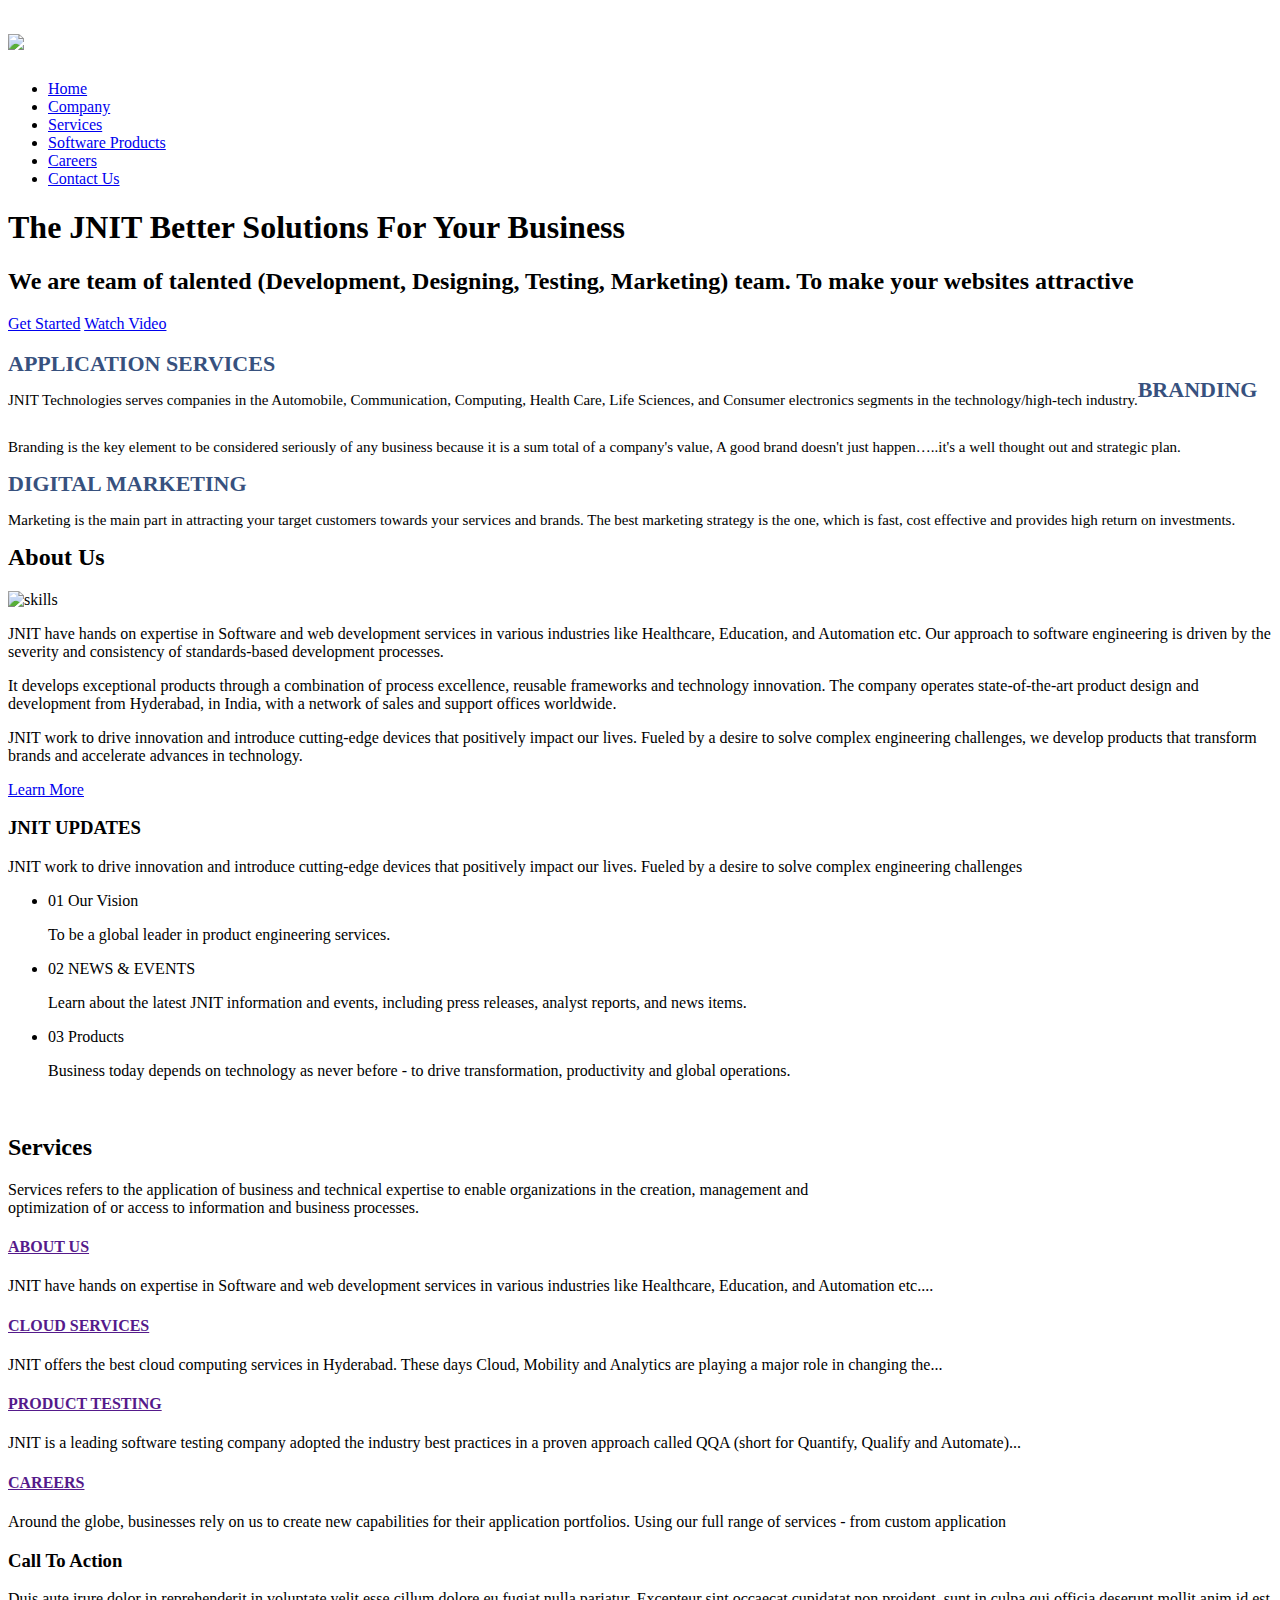
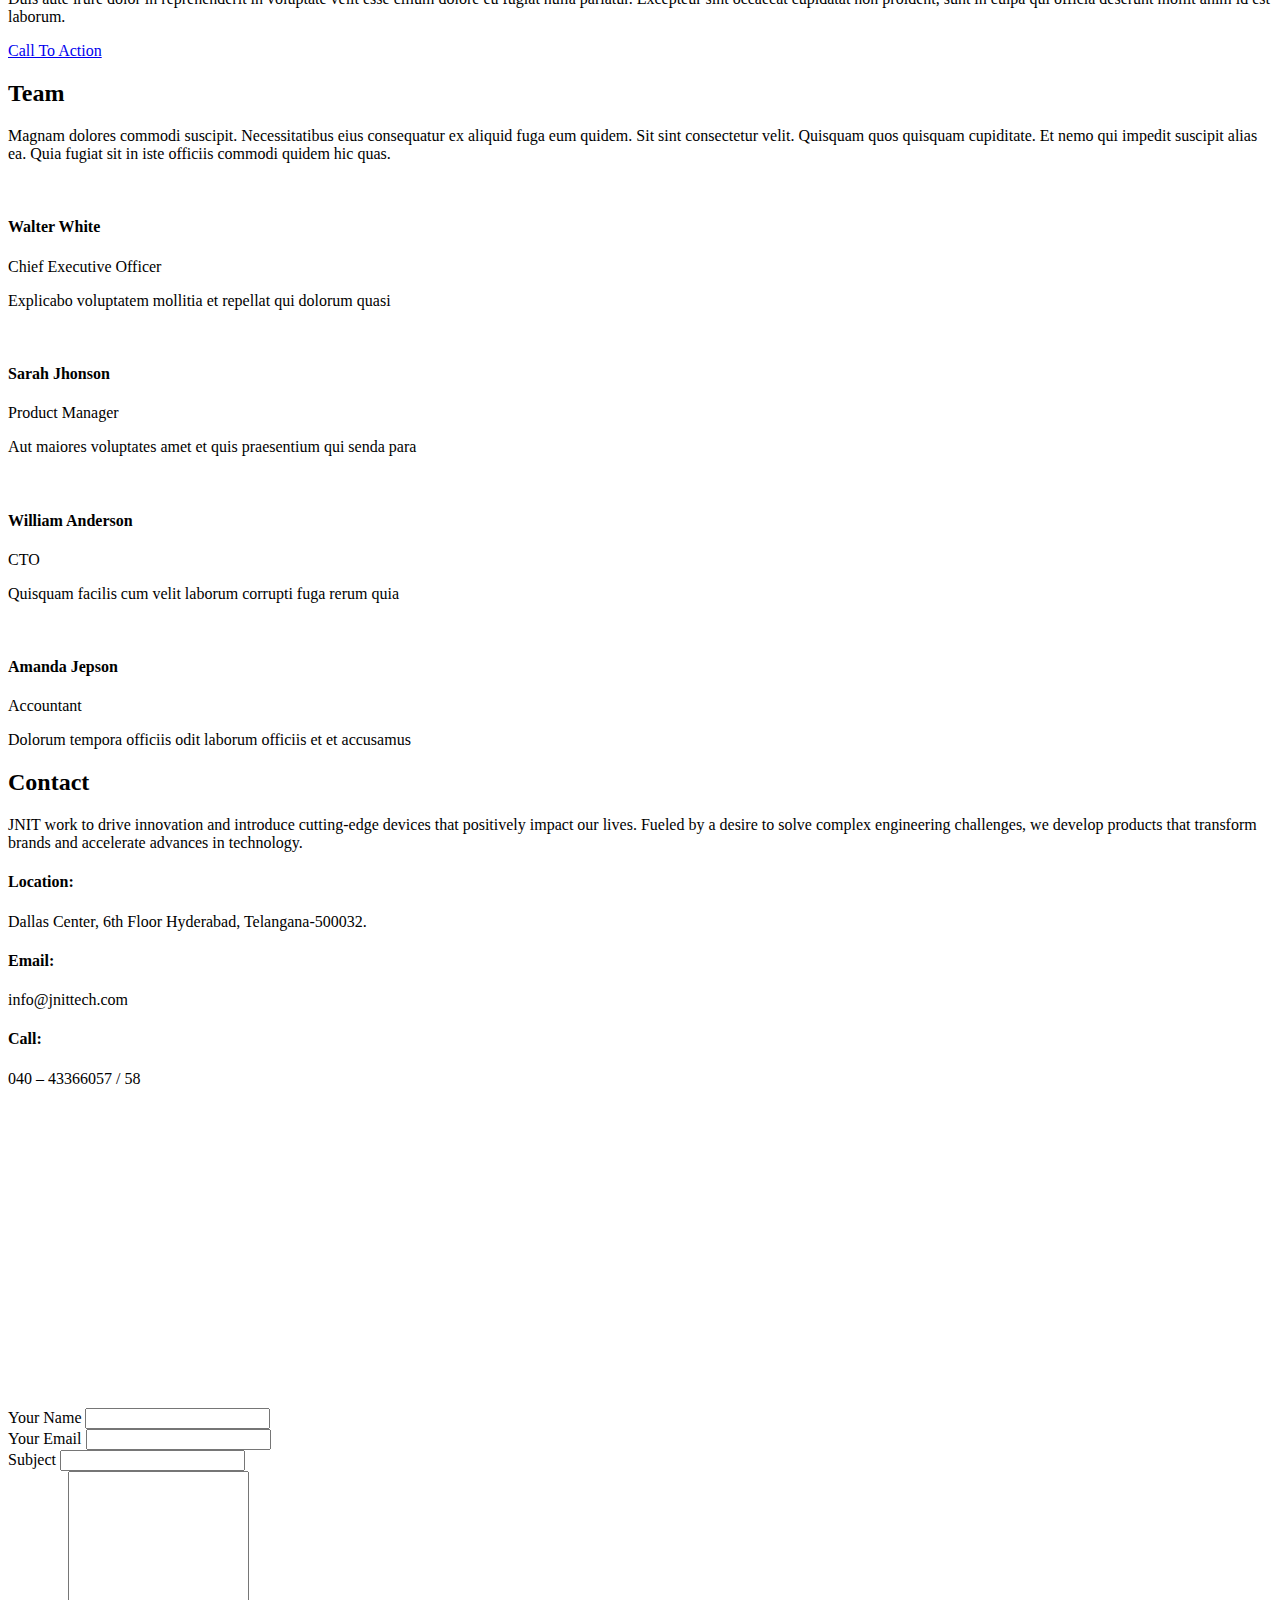
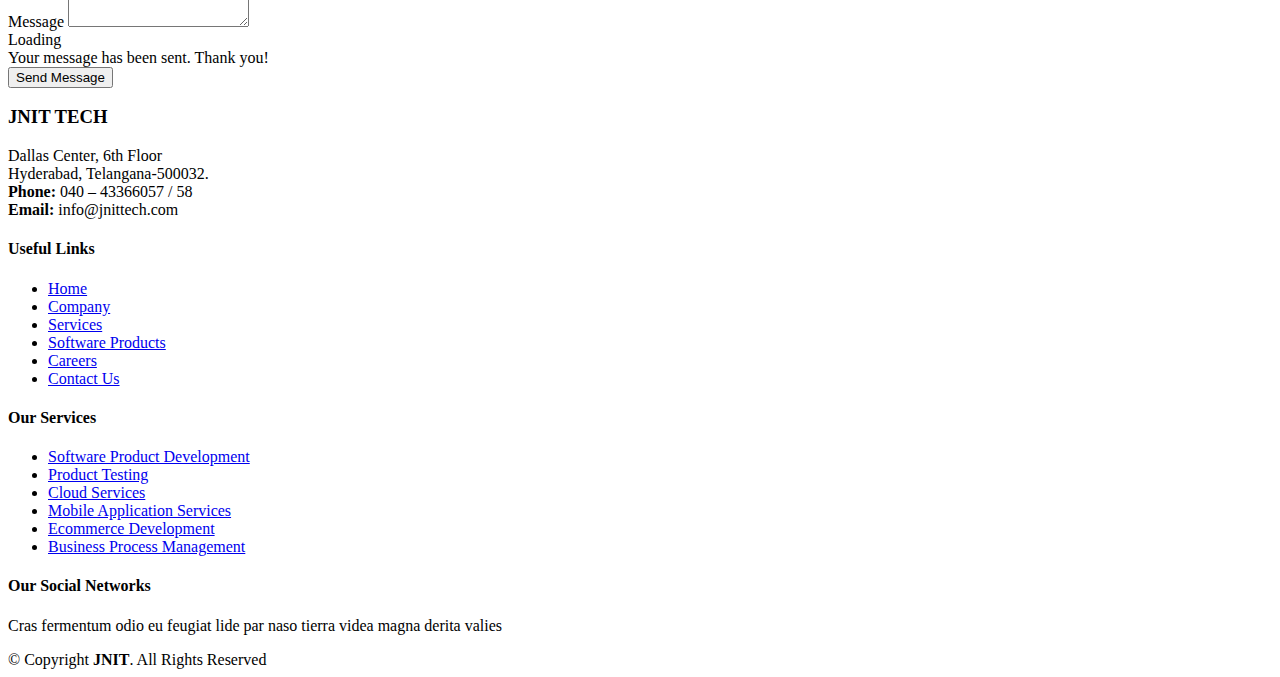
==== index.html @ 545aa6cf "Add files via upload" ====
<!DOCTYPE html>
<html lang="en">

<head>
  <meta charset="utf-8">
  <meta content="width=device-width, initial-scale=1.0" name="viewport">

  <title>JNIT Technologies - Index</title>
  <meta content="" name="description">
  <meta content="" name="keywords">

  <!-- Favicons -->
  <link href="assets/img/favicon.png" rel="icon">
  <link href="assets/img/apple-touch-icon.png" rel="apple-touch-icon">

  <!-- Google Fonts -->
  <link href="https://fonts.googleapis.com/css?family=Open+Sans:300,300i,400,400i,600,600i,700,700i|Jost:300,300i,400,400i,500,500i,600,600i,700,700i|Poppins:300,300i,400,400i,500,500i,600,600i,700,700i" rel="stylesheet">

  <!-- Vendor CSS Files -->
  <link href="assets/vendor/aos/aos.css" rel="stylesheet">
  <link href="assets/vendor/bootstrap/css/bootstrap.min.css" rel="stylesheet">
  <link href="assets/vendor/bootstrap-icons/bootstrap-icons.css" rel="stylesheet">
  <link href="https://cdnjs.cloudflare.com/ajax/libs/font-awesome/6.3.0/css/fontawesome.min.css" rel="stylesheet">
  <link href="assets/vendor/boxicons/css/boxicons.min.css" rel="stylesheet">
  <link href="assets/vendor/glightbox/css/glightbox.min.css" rel="stylesheet">
  <link href="assets/vendor/remixicon/remixicon.css" rel="stylesheet">
  <link href="assets/vendor/swiper/swiper-bundle.min.css" rel="stylesheet">

  <!-- Template Main CSS File -->
  <link href="assets/css/style.css" rel="stylesheet">

  <!-- =======================================================
  * Template Name: Arsha - v4.7.1
  * Template URL: https://bootstrapmade.com/arsha-free-bootstrap-html-template-corporate/
  * Author: BootstrapMade.com
  * License: https://bootstrapmade.com/license/
  ======================================================== -->
</head>

<body>

  <!-- ======= Header ======= -->
  <header id="header" class="fixed-top ">
    <div class="container d-flex align-items-center">

      <h1 class="logo me-auto"><a href="index.html"><img src="http://www.jnittech.com/images/jnit_logo.png"></a></h1>
      <!-- Uncomment below if you prefer to use an image logo -->
      <!-- <a href="index.html" class="logo me-auto"><img src="assets/img/logo.png" alt="" class="img-fluid"></a>-->

      <nav id="navbar" class="navbar">
        <ul>
          <li><a class="nav-link scrollto active" href="#hero">Home</a></li>
          <li><a class="nav-link scrollto" href="#about">Company</a></li>
          <li><a class="nav-link scrollto" href="services.html">Services</a></li>
          <li><a class="nav-link scrollto" href="software-products.html">Software Products</a></li>
          <li><a class="nav-link scrollto" href="#team">Careers</a></li>
          <li><a class="nav-link scrollto" href="#contact">Contact Us</a></li>
          <!-- <li class="dropdown"><a href="#"><span>Contact Us</span> <i class="bi bi-chevron-down"></i></a>
            <ul>
              <li><a href="#">Drop Down 1</a></li>
              <li class="dropdown"><a href="#"><span>Deep Drop Down</span> <i class="bi bi-chevron-right"></i></a>
                <ul>
                  <li><a href="#">Deep Drop Down 1</a></li>
                  <li><a href="#">Deep Drop Down 2</a></li>
                  <li><a href="#">Deep Drop Down 3</a></li>
                  <li><a href="#">Deep Drop Down 4</a></li>
                  <li><a href="#">Deep Drop Down 5</a></li>
                </ul>
              </li>
              <li><a href="#">Drop Down 2</a></li>
              <li><a href="#">Drop Down 3</a></li>
              <li><a href="#">Drop Down 4</a></li>
            </ul>
          </li> -->
          <!-- <li><a class="getstarted scrollto" href="#about">Get Started</a></li> -->
        </ul>
        <i class="bi bi-list mobile-nav-toggle"></i>
      </nav><!-- .navbar -->

    </div>
  </header>
  <!-- End Header -->

  <!-- ======= Hero Section ======= -->
  <section id="hero" class="d-flex align-items-center">

    <div class="container">
      <div class="row">
        <div class="col-lg-6 d-flex flex-column justify-content-center pt-4 pt-lg-0 order-2 order-lg-1" data-aos="fade-up" data-aos-delay="200">
          <h1>The JNIT Better Solutions For Your Business</h1>
          <h2>We are team of talented (Development, Designing, Testing, Marketing) team. To make your websites attractive </h2>
          <div class="d-flex justify-content-center justify-content-lg-start">
            <a href="#about" class="btn-get-started scrollto">Get Started</a>
            <a href="https://www.youtube.com/watch?v=jDDaplaOz7Q" class="glightbox btn-watch-video"><i class="bi bi-play-circle"></i><span>Watch Video</span></a>
          </div>
        </div>
        <div class="col-lg-6 order-1 order-lg-2 hero-img" data-aos="zoom-in" data-aos-delay="200">
          <img src="assets/img/hero-img.png" class="img-fluid animated" alt="">
        </div>
      </div>
    </div>

  </section><!-- End Hero -->

  <main id="main">

    <!-- ======= Clients Section ======= -->
    <section id="clients" class="clients section-bg">
      <div class="container">

        <div class="row" data-aos="zoom-in">

          <div class="col-lg-4 col-md-4 col-6 mt-4">
            <div class="row">
              <div class="col-2">
                <i style="float: left; font-size: 50px; color: #47b2e4;" class="bx bxl-dribbble"></i>
              </div>
              <div class="col-10">
                <div style="text-align: left;" class="icon-box">
                  <div class="icon"><h4 style="float: left;width: 100%; display: contents;text-transform: uppercase;
                    color: #37517e;
                    font-size: 22px;">Application Services</h4></div>
                  <p style="float: left; font-size: 15px;" class="mt-2">JNIT Technologies serves companies in the Automobile, Communication, Computing, Health Care, Life Sciences, and Consumer electronics segments in the technology/high-tech industry.</p>
                </div>
              </div>
            </div>
          </div>

          <div class="col-lg-4 col-md-4 col-6 mt-4">
            <div class="row">
              <div class="col-2">
                <i style="float: left; font-size: 50px; color: #47b2e4;" class="bx bxl-dribbble"></i>
              </div>
              <div class="col-10">
                <div style="text-align: left;" class="icon-box">
                  <div class="icon"><h4 style="float: left;width: 100%; display: contents;text-transform: uppercase;
                    color: #37517e;
                    font-size: 22px;">Branding</h4></div>
                  <p style="float: left; font-size: 15px;" class="mt-2">Branding is the key element to be considered seriously of any business because it is a sum total of a company's value, A good brand doesn't just happen…..it's a well thought out and strategic plan. </p>
                </div>
              </div>
            </div>
          </div>

          <div class="col-lg-4 col-md-4 col-6 mt-4">
            <div class="row">
              <div class="col-2">
                <i style="float: left; font-size: 50px; color: #47b2e4;" class="bx bxl-dribbble"></i>
              </div>
              <div class="col-10">
                <div style="text-align: left;" class="icon-box">
                  <div class="icon"><h4 style="float: left;width: 100%; display: contents;text-transform: uppercase;
                    color: #37517e;
                    font-size: 22px;">Digital Marketing</h4></div>
                  <p style="float: left; font-size: 15px;" class="mt-2">Marketing is the main part in attracting your target customers towards your services and brands. The best marketing strategy is the one, which is fast, cost effective and provides high return on investments.</p>
                </div>
              </div>
            </div>
          </div>

        </div>

      </div>
    </section><!-- End Cliens Section -->

    <!-- ======= About Us Section ======= -->
    <section id="about" class="about">
      <div class="container" data-aos="fade-up">

        <div class="section-title">
          <h2>About Us</h2>
        </div>

        <div class="row content">
          <div class="col-lg-6 pt-4 pt-lg-0">
            <img src="assets/img/skills.png" alt="skills" class="img-fluid"/>
            <!-- <a href="#" class="btn-learn-more">Learn More</a> -->
          </div>
          <div class="col-lg-6">
            <p>
              JNIT have hands on expertise in Software and web development services in various industries like Healthcare, Education, and Automation etc. Our approach to software engineering is driven by the severity and consistency of standards-based development processes.
            </p>
            <p>It develops exceptional products through a combination of process excellence, reusable frameworks and technology innovation. The company operates state-of-the-art product design and development from Hyderabad, in India, with a network of sales and support offices worldwide.</p>
            <p>JNIT work to drive innovation and introduce cutting-edge devices that positively impact our lives. Fueled by a desire to solve complex engineering challenges, we develop products that transform brands and accelerate advances in technology.</p>
            <a href="#" class="btn-learn-more mt-3">Learn More</a>
            <!-- <ul>
              <li><i class="ri-check-double-line"></i> Ullamco laboris nisi ut aliquip ex ea commodo consequat</li>
              <li><i class="ri-check-double-line"></i> Duis aute irure dolor in reprehenderit in voluptate velit</li>
              <li><i class="ri-check-double-line"></i> Ullamco laboris nisi ut aliquip ex ea commodo consequat</li>
            </ul> -->
          </div>
        </div>

      </div>
    </section><!-- End About Us Section -->

    <!-- ======= Why Us Section ======= -->
    <section id="why-us" class="why-us section-bg">
      <div class="container-fluid" data-aos="fade-up">

        <div class="row">

          <div class="col-lg-7 d-flex flex-column justify-content-center align-items-stretch  order-2 order-lg-1">

            <div class="content">
              <h3><strong>JNIT UPDATES</strong></h3>
              <p>
                JNIT work to drive innovation and introduce cutting-edge devices that positively impact our lives. Fueled by a desire to solve complex engineering challenges 
              </p>
            </div>

            <div class="accordion-list">
              <ul>
                <li>
                  <a data-bs-toggle="collapse" class="collapse" data-bs-target="#accordion-list-1"><span>01</span> Our Vision <i class="bx bx-chevron-down icon-show"></i><i class="bx bx-chevron-up icon-close"></i></a>
                  <div id="accordion-list-1" class="collapse show" data-bs-parent=".accordion-list">
                    <p>
                      To be a global leader in product engineering services. 
                    </p>
                  </div>
                </li>

                <li>
                  <a data-bs-toggle="collapse" data-bs-target="#accordion-list-2" class="collapsed"><span>02</span> NEWS & EVENTS <i class="bx bx-chevron-down icon-show"></i><i class="bx bx-chevron-up icon-close"></i></a>
                  <div id="accordion-list-2" class="collapse" data-bs-parent=".accordion-list">
                    <p>
                      Learn about the latest JNIT information and events, including press releases, analyst reports, and news items.
                    </p>
                  </div>
                </li>

                <li>
                  <a data-bs-toggle="collapse" data-bs-target="#accordion-list-3" class="collapsed"><span>03</span> Products <i class="bx bx-chevron-down icon-show"></i><i class="bx bx-chevron-up icon-close"></i></a>
                  <div id="accordion-list-3" class="collapse" data-bs-parent=".accordion-list">
                    <p>
                      Business today depends on technology as never before - to drive transformation, productivity and global operations.
                    </p>
                  </div>
                </li>

              </ul>
            </div>

          </div>

          <div class="col-lg-5 align-items-stretch order-1 order-lg-2 img" style='background-image: url("assets/img/why-us.png");' data-aos="zoom-in" data-aos-delay="150">&nbsp;</div>
        </div>

      </div>
    </section><!-- End Why Us Section -->

    <!-- ======= Skills Section ======= -->
    <!-- <section id="skills" class="skills">
      <div class="container" data-aos="fade-up">

        <div class="row">
          <div class="col-lg-6 d-flex align-items-center" data-aos="fade-right" data-aos-delay="100">
            <img src="assets/img/skills.png" class="img-fluid" alt="">
          </div>
          <div class="col-lg-6 pt-4 pt-lg-0 content" data-aos="fade-left" data-aos-delay="100">
            <h3>Voluptatem dignissimos provident quasi corporis voluptates</h3>
            <p class="fst-italic">
              Lorem ipsum dolor sit amet, consectetur adipiscing elit, sed do eiusmod tempor incididunt ut labore et dolore
              magna aliqua.
            </p>

            <div class="skills-content">

              <div class="progress">
                <span class="skill">HTML <i class="val">100%</i></span>
                <div class="progress-bar-wrap">
                  <div class="progress-bar" role="progressbar" aria-valuenow="100" aria-valuemin="0" aria-valuemax="100"></div>
                </div>
              </div>

              <div class="progress">
                <span class="skill">CSS <i class="val">90%</i></span>
                <div class="progress-bar-wrap">
                  <div class="progress-bar" role="progressbar" aria-valuenow="90" aria-valuemin="0" aria-valuemax="100"></div>
                </div>
              </div>

              <div class="progress">
                <span class="skill">JavaScript <i class="val">75%</i></span>
                <div class="progress-bar-wrap">
                  <div class="progress-bar" role="progressbar" aria-valuenow="75" aria-valuemin="0" aria-valuemax="100"></div>
                </div>
              </div>

              <div class="progress">
                <span class="skill">Photoshop <i class="val">55%</i></span>
                <div class="progress-bar-wrap">
                  <div class="progress-bar" role="progressbar" aria-valuenow="55" aria-valuemin="0" aria-valuemax="100"></div>
                </div>
              </div>

            </div>

          </div>
        </div>

      </div>
    </section> -->
    <!-- End Skills Section -->

    <!-- ======= Services Section ======= -->
    <section id="services" class="services">
      <div class="container" data-aos="fade-up">

        <div class="section-title">
          <h2>Services</h2>
          <p>Services refers to the application of business and technical expertise to enable organizations in the creation, management and <br/>optimization of or access to information and business processes.</p>
        </div>

        <div class="row">
          <div class="col-xl-3 col-md-6 d-flex align-items-stretch" data-aos="zoom-in" data-aos-delay="100">
            <div class="icon-box">
              <div class="icon"><i class="bx bxl-dribbble"></i></div>
              <h4><a href="">ABOUT US</a></h4>
              <p>JNIT have hands on expertise in Software and web development services in various industries like Healthcare, Education, and Automation etc....</p>
            </div>
          </div>

          <div class="col-xl-3 col-md-6 d-flex align-items-stretch mt-4 mt-md-0" data-aos="zoom-in" data-aos-delay="200">
            <div class="icon-box">
              <div class="icon"><i class="bx bx-file"></i></div>
              <h4><a href="">CLOUD SERVICES</a></h4>
              <p>JNIT offers the best cloud computing services in Hyderabad. These days Cloud, Mobility and Analytics are playing a major role in changing the...</p>
            </div>
          </div>

          <div class="col-xl-3 col-md-6 d-flex align-items-stretch mt-4 mt-xl-0" data-aos="zoom-in" data-aos-delay="300">
            <div class="icon-box">
              <div class="icon"><i class="bx bx-tachometer"></i></div>
              <h4><a href="">PRODUCT TESTING</a></h4>
              <p>JNIT is a leading software testing company adopted the industry best practices in a proven approach called QQA (short for Quantify, Qualify and Automate)...</p>
            </div>
          </div>

          <div class="col-xl-3 col-md-6 d-flex align-items-stretch mt-4 mt-xl-0" data-aos="zoom-in" data-aos-delay="400">
            <div class="icon-box">
              <div class="icon"><i class="bx bx-layer"></i></div>
              <h4><a href="">CAREERS</a></h4>
              <p>Around the globe, businesses rely on us to create new capabilities for their application portfolios. Using our full range of services - from custom application</p>
            </div>
          </div>

        </div>

      </div>
    </section><!-- End Services Section -->

    <!-- ======= Cta Section ======= -->
    <section id="cta" class="cta">
      <div class="container" data-aos="zoom-in">

        <div class="row">
          <div class="col-lg-9 text-center text-lg-start">
            <h3>Call To Action</h3>
            <p> Duis aute irure dolor in reprehenderit in voluptate velit esse cillum dolore eu fugiat nulla pariatur. Excepteur sint occaecat cupidatat non proident, sunt in culpa qui officia deserunt mollit anim id est laborum.</p>
          </div>
          <div class="col-lg-3 cta-btn-container text-center">
            <a class="cta-btn align-middle" href="#">Call To Action</a>
          </div>
        </div>

      </div>
    </section><!-- End Cta Section -->

    <!-- ======= Portfolio Section ======= -->
    <!-- <section id="portfolio" class="portfolio">
      <div class="container" data-aos="fade-up">

        <div class="section-title">
          <h2>Portfolio</h2>
          <p>Magnam dolores commodi suscipit. Necessitatibus eius consequatur ex aliquid fuga eum quidem. Sit sint consectetur velit. Quisquam quos quisquam cupiditate. Et nemo qui impedit suscipit alias ea. Quia fugiat sit in iste officiis commodi quidem hic quas.</p>
        </div>

        <ul id="portfolio-flters" class="d-flex justify-content-center" data-aos="fade-up" data-aos-delay="100">
          <li data-filter="*" class="filter-active">All</li>
          <li data-filter=".filter-app">App</li>
          <li data-filter=".filter-card">Card</li>
          <li data-filter=".filter-web">Web</li>
        </ul>

        <div class="row portfolio-container" data-aos="fade-up" data-aos-delay="200">

          <div class="col-lg-4 col-md-6 portfolio-item filter-app">
            <div class="portfolio-img"><img src="assets/img/portfolio/portfolio-1.jpg" class="img-fluid" alt=""></div>
            <div class="portfolio-info">
              <h4>App 1</h4>
              <p>App</p>
              <a href="assets/img/portfolio/portfolio-1.jpg" data-gallery="portfolioGallery" class="portfolio-lightbox preview-link" title="App 1"><i class="bx bx-plus"></i></a>
              <a href="portfolio-details.html" class="details-link" title="More Details"><i class="bx bx-link"></i></a>
            </div>
          </div>

          <div class="col-lg-4 col-md-6 portfolio-item filter-web">
            <div class="portfolio-img"><img src="assets/img/portfolio/portfolio-2.jpg" class="img-fluid" alt=""></div>
            <div class="portfolio-info">
              <h4>Web 3</h4>
              <p>Web</p>
              <a href="assets/img/portfolio/portfolio-2.jpg" data-gallery="portfolioGallery" class="portfolio-lightbox preview-link" title="Web 3"><i class="bx bx-plus"></i></a>
              <a href="portfolio-details.html" class="details-link" title="More Details"><i class="bx bx-link"></i></a>
            </div>
          </div>

          <div class="col-lg-4 col-md-6 portfolio-item filter-app">
            <div class="portfolio-img"><img src="assets/img/portfolio/portfolio-3.jpg" class="img-fluid" alt=""></div>
            <div class="portfolio-info">
              <h4>App 2</h4>
              <p>App</p>
              <a href="assets/img/portfolio/portfolio-3.jpg" data-gallery="portfolioGallery" class="portfolio-lightbox preview-link" title="App 2"><i class="bx bx-plus"></i></a>
              <a href="portfolio-details.html" class="details-link" title="More Details"><i class="bx bx-link"></i></a>
            </div>
          </div>

          <div class="col-lg-4 col-md-6 portfolio-item filter-card">
            <div class="portfolio-img"><img src="assets/img/portfolio/portfolio-4.jpg" class="img-fluid" alt=""></div>
            <div class="portfolio-info">
              <h4>Card 2</h4>
              <p>Card</p>
              <a href="assets/img/portfolio/portfolio-4.jpg" data-gallery="portfolioGallery" class="portfolio-lightbox preview-link" title="Card 2"><i class="bx bx-plus"></i></a>
              <a href="portfolio-details.html" class="details-link" title="More Details"><i class="bx bx-link"></i></a>
            </div>
          </div>

          <div class="col-lg-4 col-md-6 portfolio-item filter-web">
            <div class="portfolio-img"><img src="assets/img/portfolio/portfolio-5.jpg" class="img-fluid" alt=""></div>
            <div class="portfolio-info">
              <h4>Web 2</h4>
              <p>Web</p>
              <a href="assets/img/portfolio/portfolio-5.jpg" data-gallery="portfolioGallery" class="portfolio-lightbox preview-link" title="Web 2"><i class="bx bx-plus"></i></a>
              <a href="portfolio-details.html" class="details-link" title="More Details"><i class="bx bx-link"></i></a>
            </div>
          </div>

          <div class="col-lg-4 col-md-6 portfolio-item filter-app">
            <div class="portfolio-img"><img src="assets/img/portfolio/portfolio-6.jpg" class="img-fluid" alt=""></div>
            <div class="portfolio-info">
              <h4>App 3</h4>
              <p>App</p>
              <a href="assets/img/portfolio/portfolio-6.jpg" data-gallery="portfolioGallery" class="portfolio-lightbox preview-link" title="App 3"><i class="bx bx-plus"></i></a>
              <a href="portfolio-details.html" class="details-link" title="More Details"><i class="bx bx-link"></i></a>
            </div>
          </div>

          <div class="col-lg-4 col-md-6 portfolio-item filter-card">
            <div class="portfolio-img"><img src="assets/img/portfolio/portfolio-7.jpg" class="img-fluid" alt=""></div>
            <div class="portfolio-info">
              <h4>Card 1</h4>
              <p>Card</p>
              <a href="assets/img/portfolio/portfolio-7.jpg" data-gallery="portfolioGallery" class="portfolio-lightbox preview-link" title="Card 1"><i class="bx bx-plus"></i></a>
              <a href="portfolio-details.html" class="details-link" title="More Details"><i class="bx bx-link"></i></a>
            </div>
          </div>

          <div class="col-lg-4 col-md-6 portfolio-item filter-card">
            <div class="portfolio-img"><img src="assets/img/portfolio/portfolio-8.jpg" class="img-fluid" alt=""></div>
            <div class="portfolio-info">
              <h4>Card 3</h4>
              <p>Card</p>
              <a href="assets/img/portfolio/portfolio-8.jpg" data-gallery="portfolioGallery" class="portfolio-lightbox preview-link" title="Card 3"><i class="bx bx-plus"></i></a>
              <a href="portfolio-details.html" class="details-link" title="More Details"><i class="bx bx-link"></i></a>
            </div>
          </div>

          <div class="col-lg-4 col-md-6 portfolio-item filter-web">
            <div class="portfolio-img"><img src="assets/img/portfolio/portfolio-9.jpg" class="img-fluid" alt=""></div>
            <div class="portfolio-info">
              <h4>Web 3</h4>
              <p>Web</p>
              <a href="assets/img/portfolio/portfolio-9.jpg" data-gallery="portfolioGallery" class="portfolio-lightbox preview-link" title="Web 3"><i class="bx bx-plus"></i></a>
              <a href="portfolio-details.html" class="details-link" title="More Details"><i class="bx bx-link"></i></a>
            </div>
          </div>

        </div>

      </div>
    </section> -->
    <!-- End Portfolio Section -->

    <!-- ======= Team Section ======= -->
    <section id="team" class="team section-bg">
      <div class="container" data-aos="fade-up">

        <div class="section-title">
          <h2>Team</h2>
          <p>Magnam dolores commodi suscipit. Necessitatibus eius consequatur ex aliquid fuga eum quidem. Sit sint consectetur velit. Quisquam quos quisquam cupiditate. Et nemo qui impedit suscipit alias ea. Quia fugiat sit in iste officiis commodi quidem hic quas.</p>
        </div>

        <div class="row">

          <div class="col-lg-6">
            <div class="member d-flex align-items-start" data-aos="zoom-in" data-aos-delay="100">
              <div class="pic"><img src="assets/img/team/team-1.jpg" class="img-fluid" alt=""></div>
              <div class="member-info">
                <h4>Walter White</h4>
                <span>Chief Executive Officer</span>
                <p>Explicabo voluptatem mollitia et repellat qui dolorum quasi</p>
                <div class="social">
                  <a href=""><i class="ri-twitter-fill"></i></a>
                  <a href=""><i class="ri-facebook-fill"></i></a>
                  <a href=""><i class="ri-instagram-fill"></i></a>
                  <a href=""> <i class="ri-linkedin-box-fill"></i> </a>
                </div>
              </div>
            </div>
          </div>

          <div class="col-lg-6 mt-4 mt-lg-0">
            <div class="member d-flex align-items-start" data-aos="zoom-in" data-aos-delay="200">
              <div class="pic"><img src="assets/img/team/team-2.jpg" class="img-fluid" alt=""></div>
              <div class="member-info">
                <h4>Sarah Jhonson</h4>
                <span>Product Manager</span>
                <p>Aut maiores voluptates amet et quis praesentium qui senda para</p>
                <div class="social">
                  <a href=""><i class="ri-twitter-fill"></i></a>
                  <a href=""><i class="ri-facebook-fill"></i></a>
                  <a href=""><i class="ri-instagram-fill"></i></a>
                  <a href=""> <i class="ri-linkedin-box-fill"></i> </a>
                </div>
              </div>
            </div>
          </div>

          <div class="col-lg-6 mt-4">
            <div class="member d-flex align-items-start" data-aos="zoom-in" data-aos-delay="300">
              <div class="pic"><img src="assets/img/team/team-3.jpg" class="img-fluid" alt=""></div>
              <div class="member-info">
                <h4>William Anderson</h4>
                <span>CTO</span>
                <p>Quisquam facilis cum velit laborum corrupti fuga rerum quia</p>
                <div class="social">
                  <a href=""><i class="ri-twitter-fill"></i></a>
                  <a href=""><i class="ri-facebook-fill"></i></a>
                  <a href=""><i class="ri-instagram-fill"></i></a>
                  <a href=""> <i class="ri-linkedin-box-fill"></i> </a>
                </div>
              </div>
            </div>
          </div>

          <div class="col-lg-6 mt-4">
            <div class="member d-flex align-items-start" data-aos="zoom-in" data-aos-delay="400">
              <div class="pic"><img src="assets/img/team/team-4.jpg" class="img-fluid" alt=""></div>
              <div class="member-info">
                <h4>Amanda Jepson</h4>
                <span>Accountant</span>
                <p>Dolorum tempora officiis odit laborum officiis et et accusamus</p>
                <div class="social">
                  <a href=""><i class="ri-twitter-fill"></i></a>
                  <a href=""><i class="ri-facebook-fill"></i></a>
                  <a href=""><i class="ri-instagram-fill"></i></a>
                  <a href=""> <i class="ri-linkedin-box-fill"></i> </a>
                </div>
              </div>
            </div>
          </div>

        </div>

      </div>
    </section><!-- End Team Section -->

    <!-- ======= Pricing Section ======= -->
    <!-- <section id="pricing" class="pricing">
      <div class="container" data-aos="fade-up">

        <div class="section-title">
          <h2>Pricing</h2>
          <p>Magnam dolores commodi suscipit. Necessitatibus eius consequatur ex aliquid fuga eum quidem. Sit sint consectetur velit. Quisquam quos quisquam cupiditate. Et nemo qui impedit suscipit alias ea. Quia fugiat sit in iste officiis commodi quidem hic quas.</p>
        </div>

        <div class="row">

          <div class="col-lg-4" data-aos="fade-up" data-aos-delay="100">
            <div class="box">
              <h3>Free Plan</h3>
              <h4><sup>$</sup>0<span>per month</span></h4>
              <ul>
                <li><i class="bx bx-check"></i> Quam adipiscing vitae proin</li>
                <li><i class="bx bx-check"></i> Nec feugiat nisl pretium</li>
                <li><i class="bx bx-check"></i> Nulla at volutpat diam uteera</li>
                <li class="na"><i class="bx bx-x"></i> <span>Pharetra massa massa ultricies</span></li>
                <li class="na"><i class="bx bx-x"></i> <span>Massa ultricies mi quis hendrerit</span></li>
              </ul>
              <a href="#" class="buy-btn">Get Started</a>
            </div>
          </div>

          <div class="col-lg-4 mt-4 mt-lg-0" data-aos="fade-up" data-aos-delay="200">
            <div class="box featured">
              <h3>Business Plan</h3>
              <h4><sup>$</sup>29<span>per month</span></h4>
              <ul>
                <li><i class="bx bx-check"></i> Quam adipiscing vitae proin</li>
                <li><i class="bx bx-check"></i> Nec feugiat nisl pretium</li>
                <li><i class="bx bx-check"></i> Nulla at volutpat diam uteera</li>
                <li><i class="bx bx-check"></i> Pharetra massa massa ultricies</li>
                <li><i class="bx bx-check"></i> Massa ultricies mi quis hendrerit</li>
              </ul>
              <a href="#" class="buy-btn">Get Started</a>
            </div>
          </div>

          <div class="col-lg-4 mt-4 mt-lg-0" data-aos="fade-up" data-aos-delay="300">
            <div class="box">
              <h3>Developer Plan</h3>
              <h4><sup>$</sup>49<span>per month</span></h4>
              <ul>
                <li><i class="bx bx-check"></i> Quam adipiscing vitae proin</li>
                <li><i class="bx bx-check"></i> Nec feugiat nisl pretium</li>
                <li><i class="bx bx-check"></i> Nulla at volutpat diam uteera</li>
                <li><i class="bx bx-check"></i> Pharetra massa massa ultricies</li>
                <li><i class="bx bx-check"></i> Massa ultricies mi quis hendrerit</li>
              </ul>
              <a href="#" class="buy-btn">Get Started</a>
            </div>
          </div>

        </div>

      </div>
    </section> -->
    <!-- End Pricing Section -->

    <!-- ======= Frequently Asked Questions Section ======= -->
    <!-- <section id="faq" class="faq section-bg">
      <div class="container" data-aos="fade-up">

        <div class="section-title">
          <h2>Frequently Asked Questions</h2>
          <p>Magnam dolores commodi suscipit. Necessitatibus eius consequatur ex aliquid fuga eum quidem. Sit sint consectetur velit. Quisquam quos quisquam cupiditate. Et nemo qui impedit suscipit alias ea. Quia fugiat sit in iste officiis commodi quidem hic quas.</p>
        </div>

        <div class="faq-list">
          <ul>
            <li data-aos="fade-up" data-aos-delay="100">
              <i class="bx bx-help-circle icon-help"></i> <a data-bs-toggle="collapse" class="collapse" data-bs-target="#faq-list-1">Non consectetur a erat nam at lectus urna duis? <i class="bx bx-chevron-down icon-show"></i><i class="bx bx-chevron-up icon-close"></i></a>
              <div id="faq-list-1" class="collapse show" data-bs-parent=".faq-list">
                <p>
                  Feugiat pretium nibh ipsum consequat. Tempus iaculis urna id volutpat lacus laoreet non curabitur gravida. Venenatis lectus magna fringilla urna porttitor rhoncus dolor purus non.
                </p>
              </div>
            </li>

            <li data-aos="fade-up" data-aos-delay="200">
              <i class="bx bx-help-circle icon-help"></i> <a data-bs-toggle="collapse" data-bs-target="#faq-list-2" class="collapsed">Feugiat scelerisque varius morbi enim nunc? <i class="bx bx-chevron-down icon-show"></i><i class="bx bx-chevron-up icon-close"></i></a>
              <div id="faq-list-2" class="collapse" data-bs-parent=".faq-list">
                <p>
                  Dolor sit amet consectetur adipiscing elit pellentesque habitant morbi. Id interdum velit laoreet id donec ultrices. Fringilla phasellus faucibus scelerisque eleifend donec pretium. Est pellentesque elit ullamcorper dignissim. Mauris ultrices eros in cursus turpis massa tincidunt dui.
                </p>
              </div>
            </li>

            <li data-aos="fade-up" data-aos-delay="300">
              <i class="bx bx-help-circle icon-help"></i> <a data-bs-toggle="collapse" data-bs-target="#faq-list-3" class="collapsed">Dolor sit amet consectetur adipiscing elit? <i class="bx bx-chevron-down icon-show"></i><i class="bx bx-chevron-up icon-close"></i></a>
              <div id="faq-list-3" class="collapse" data-bs-parent=".faq-list">
                <p>
                  Eleifend mi in nulla posuere sollicitudin aliquam ultrices sagittis orci. Faucibus pulvinar elementum integer enim. Sem nulla pharetra diam sit amet nisl suscipit. Rutrum tellus pellentesque eu tincidunt. Lectus urna duis convallis convallis tellus. Urna molestie at elementum eu facilisis sed odio morbi quis
                </p>
              </div>
            </li>

            <li data-aos="fade-up" data-aos-delay="400">
              <i class="bx bx-help-circle icon-help"></i> <a data-bs-toggle="collapse" data-bs-target="#faq-list-4" class="collapsed">Tempus quam pellentesque nec nam aliquam sem et tortor consequat? <i class="bx bx-chevron-down icon-show"></i><i class="bx bx-chevron-up icon-close"></i></a>
              <div id="faq-list-4" class="collapse" data-bs-parent=".faq-list">
                <p>
                  Molestie a iaculis at erat pellentesque adipiscing commodo. Dignissim suspendisse in est ante in. Nunc vel risus commodo viverra maecenas accumsan. Sit amet nisl suscipit adipiscing bibendum est. Purus gravida quis blandit turpis cursus in.
                </p>
              </div>
            </li>

            <li data-aos="fade-up" data-aos-delay="500">
              <i class="bx bx-help-circle icon-help"></i> <a data-bs-toggle="collapse" data-bs-target="#faq-list-5" class="collapsed">Tortor vitae purus faucibus ornare. Varius vel pharetra vel turpis nunc eget lorem dolor? <i class="bx bx-chevron-down icon-show"></i><i class="bx bx-chevron-up icon-close"></i></a>
              <div id="faq-list-5" class="collapse" data-bs-parent=".faq-list">
                <p>
                  Laoreet sit amet cursus sit amet dictum sit amet justo. Mauris vitae ultricies leo integer malesuada nunc vel. Tincidunt eget nullam non nisi est sit amet. Turpis nunc eget lorem dolor sed. Ut venenatis tellus in metus vulputate eu scelerisque.
                </p>
              </div>
            </li>

          </ul>
        </div>

      </div>
    </section> -->
    <!-- End Frequently Asked Questions Section -->

    <!-- ======= Contact Section ======= -->
    <section id="contact" class="contact">
      <div class="container" data-aos="fade-up">

        <div class="section-title">
          <h2>Contact</h2>
          <p>JNIT work to drive innovation and introduce cutting-edge devices that positively impact our lives. Fueled by a desire to solve complex engineering challenges, we develop products that transform brands and accelerate advances in technology.</p>
        </div>

        <div class="row">

          <div class="col-lg-5 d-flex align-items-stretch">
            <div class="info">
              <div class="address">
                <i class="bi bi-geo-alt"></i>
                <h4>Location:</h4>
                <p>Dallas Center, 6th Floor
                  Hyderabad, Telangana-500032.</p>
              </div>

              <div class="email">
                <i class="bi bi-envelope"></i>
                <h4>Email:</h4>
                <p>info@jnittech.com</p>
              </div>

              <div class="phone">
                <i class="bi bi-phone"></i>
                <h4>Call:</h4>
                <p>040 – 43366057 / 58</p>
              </div>

              <div style="width: 100%"><div style="width: 100%"><iframe width="100%" height="300" frameborder="0" scrolling="no" marginheight="0" marginwidth="0" src="https://maps.google.com/maps?width=100%25&amp;height=600&amp;hl=en&amp;q=Motivity%20Labs%20Dallas%20Center,%2083/1,%206th%20&amp;%207th%20Floor%20,%20Plot%20No%20A1,%20Knowledge%20City%20Rd,%20Rai%20Durg,%20Telangana%20500032+(My%20Business%20Name)&amp;t=&amp;z=14&amp;ie=UTF8&amp;iwloc=B&amp;output=embed"><a href="https://www.maps.ie/distance-area-calculator.html">measure distance on map</a></iframe></div></div>
            </div>

          </div>

          <div class="col-lg-7 mt-5 mt-lg-0 d-flex align-items-stretch">
            <form action="forms/contact.php" method="post" role="form" class="php-email-form">
              <div class="row">
                <div class="form-group col-md-6">
                  <label for="name">Your Name</label>
                  <input type="text" name="name" class="form-control" id="name" required>
                </div>
                <div class="form-group col-md-6">
                  <label for="name">Your Email</label>
                  <input type="email" class="form-control" name="email" id="email" required>
                </div>
              </div>
              <div class="form-group">
                <label for="name">Subject</label>
                <input type="text" class="form-control" name="subject" id="subject" required>
              </div>
              <div class="form-group">
                <label for="name">Message</label>
                <textarea class="form-control" name="message" rows="10" required></textarea>
              </div>
              <div class="my-3">
                <div class="loading">Loading</div>
                <div class="error-message"></div>
                <div class="sent-message">Your message has been sent. Thank you!</div>
              </div>
              <div class="text-center"><button type="submit">Send Message</button></div>
            </form>
          </div>

        </div>

      </div>
    </section>
    <!-- End Contact Section -->

  </main><!-- End #main -->

  <!-- ======= Footer ======= -->
  <footer id="footer">

    <!-- <div class="footer-newsletter">
      <div class="container">
        <div class="row justify-content-center">
          <div class="col-lg-6">
            <h4>Join Our Newsletter</h4>
            <p>Tamen quem nulla quae legam multos aute sint culpa legam noster magna</p>
            <form action="" method="post">
              <input type="email" name="email"><input type="submit" value="Subscribe">
            </form>
          </div>
        </div>
      </div>
    </div> -->

    <div class="footer-top">
      <div class="container">
        <div class="row">

          <div class="col-lg-3 col-md-6 footer-contact">
            <h3>JNIT TECH</h3>
            <p>
              Dallas Center, 6th Floor <br>
              Hyderabad, Telangana-500032.<br>
              <strong>Phone:</strong> 040 – 43366057 / 58<br>
              <strong>Email:</strong> info@jnittech.com<br>
            </p>
          </div>

          <div class="col-lg-3 col-md-6 footer-links">
            <h4>Useful Links</h4>
            <ul>
              <li><i class="bx bx-chevron-right"></i> <a href="#">Home</a></li>
              <li><i class="bx bx-chevron-right"></i> <a href="#">Company</a></li>
              <li><i class="bx bx-chevron-right"></i> <a href="#">Services</a></li>
              <li><i class="bx bx-chevron-right"></i> <a href="#">Software Products</a></li>
              <li><i class="bx bx-chevron-right"></i> <a href="#">Careers</a></li>
              <li><i class="bx bx-chevron-right"></i> <a href="#">Contact Us</a></li>
            </ul>
          </div>

          <div class="col-lg-3 col-md-6 footer-links">
            <h4>Our Services</h4>
            <ul>
              <li><i class="bx bx-chevron-right"></i> <a href="#">Software Product Development</a></li>
              <li><i class="bx bx-chevron-right"></i> <a href="#">Product Testing</a></li>
              <li><i class="bx bx-chevron-right"></i> <a href="#">Cloud Services</a></li>
              <li><i class="bx bx-chevron-right"></i> <a href="#">Mobile Application Services</a></li>
              <li><i class="bx bx-chevron-right"></i> <a href="#">Ecommerce Development</a></li>
              <li><i class="bx bx-chevron-right"></i> <a href="#">Business Process Management</a></li>
            </ul>
          </div>

          <div class="col-lg-3 col-md-6 footer-links">
            <h4>Our Social Networks</h4>
            <p>Cras fermentum odio eu feugiat lide par naso tierra videa magna derita valies</p>
            <div class="social-links mt-3">
              <a href="#" class="twitter"><i class="bx bxl-twitter"></i></a>
              <a href="#" class="facebook"><i class="bx bxl-facebook"></i></a>
              <a href="#" class="instagram"><i class="bx bxl-instagram"></i></a>
              <a href="#" class="google-plus"><i class="bx bxl-skype"></i></a>
              <a href="#" class="linkedin"><i class="bx bxl-linkedin"></i></a>
            </div>
          </div>

        </div>
      </div>
    </div>

    <div class="container footer-bottom clearfix">
      <div class="copyright">
        &copy; Copyright <strong><span>JNIT</span></strong>. All Rights Reserved
      </div>
      <div class="credits">
        <!-- All the links in the footer should remain intact. -->
        <!-- You can delete the links only if you purchased the pro version. -->
        <!-- Licensing information: https://bootstrapmade.com/license/ -->
        <!-- Purchase the pro version with working PHP/AJAX contact form: https://bootstrapmade.com/arsha-free-bootstrap-html-template-corporate/ -->
        <!-- Designed by <a href="https://bootstrapmade.com/">BootstrapMade</a> -->
      </div>
    </div>
  </footer><!-- End Footer -->

  <div id="preloader"></div>
  <a href="#" class="back-to-top d-flex align-items-center justify-content-center"><i class="bi bi-arrow-up-short"></i></a>

  <!-- Vendor JS Files -->
  <script src="assets/vendor/aos/aos.js"></script>
  <script src="assets/vendor/bootstrap/js/bootstrap.bundle.min.js"></script>
  <script src="assets/vendor/glightbox/js/glightbox.min.js"></script>
  <script src="assets/vendor/isotope-layout/isotope.pkgd.min.js"></script>
  <script src="assets/vendor/swiper/swiper-bundle.min.js"></script>
  <script src="assets/vendor/waypoints/noframework.waypoints.js"></script>
  <script src="assets/vendor/php-email-form/validate.js"></script>

  <!-- Template Main JS File -->
  <script src="assets/js/main.js"></script>

</body>

</html>
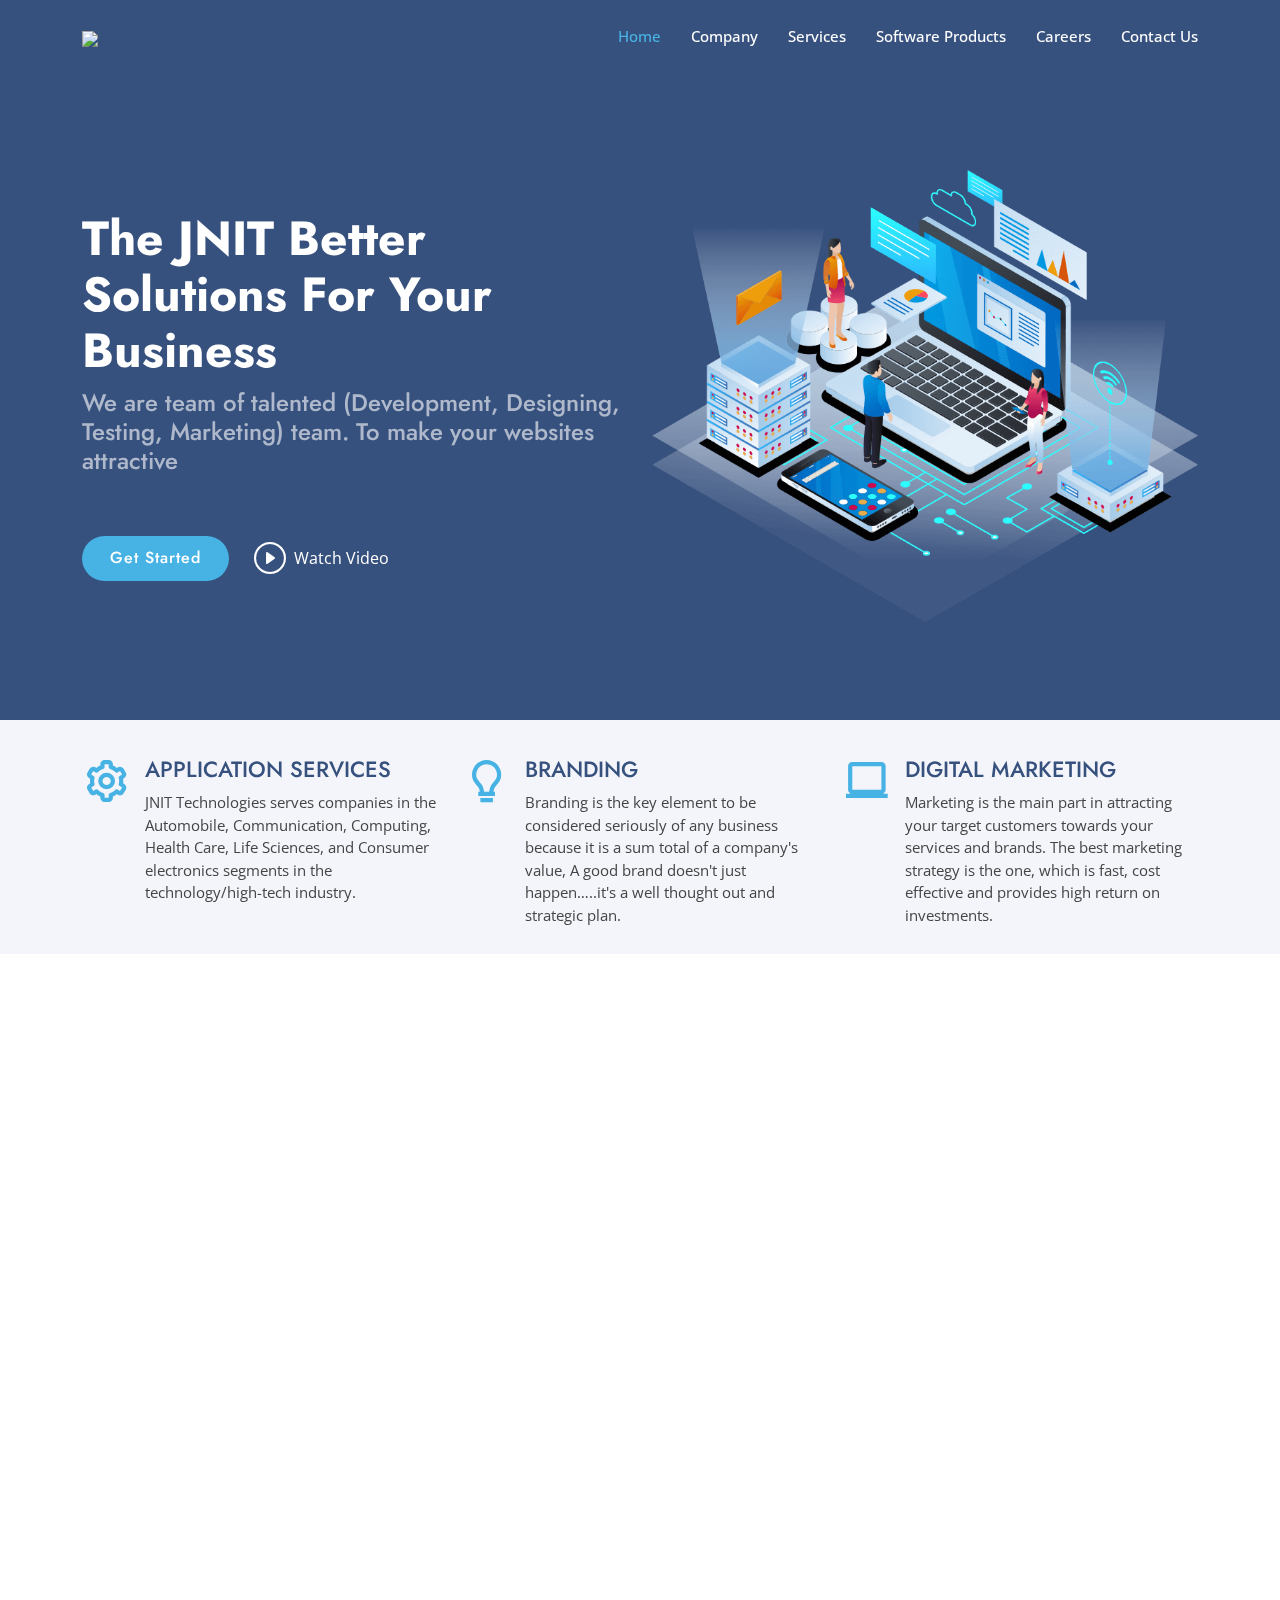
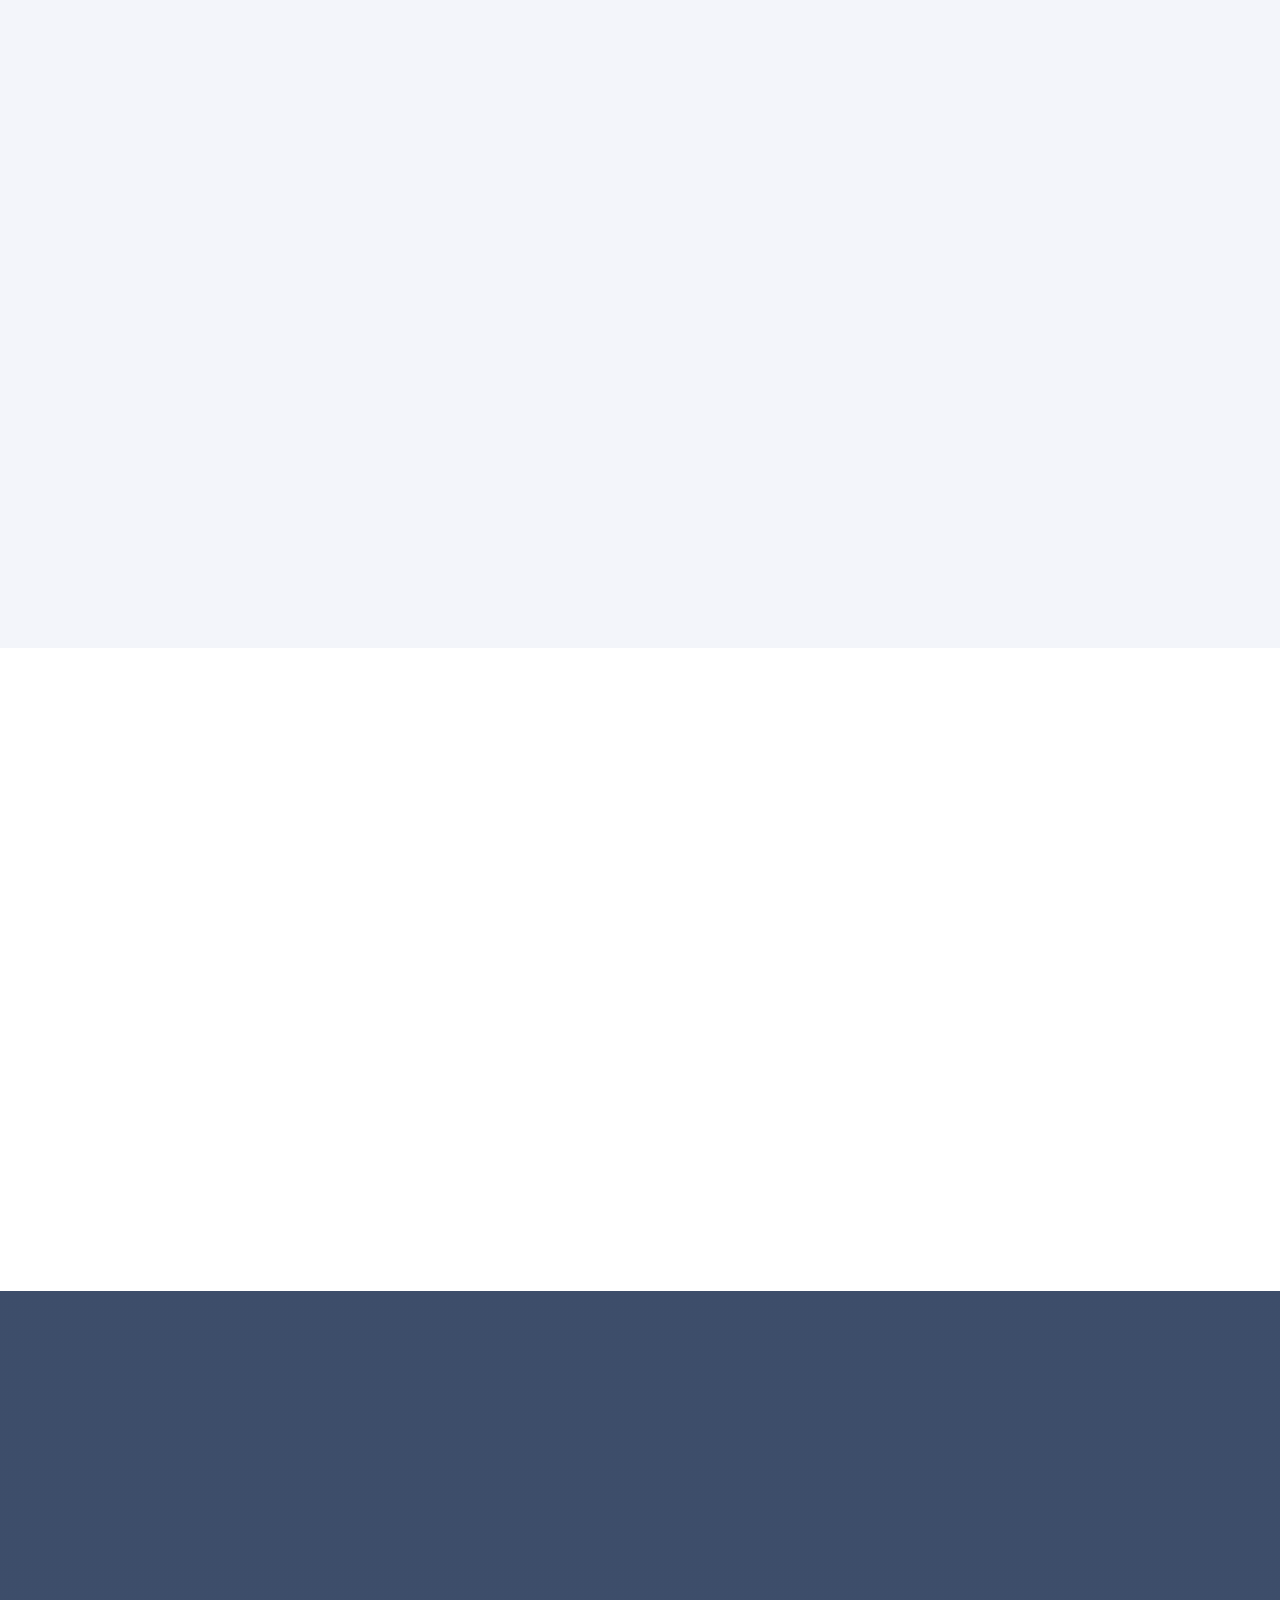
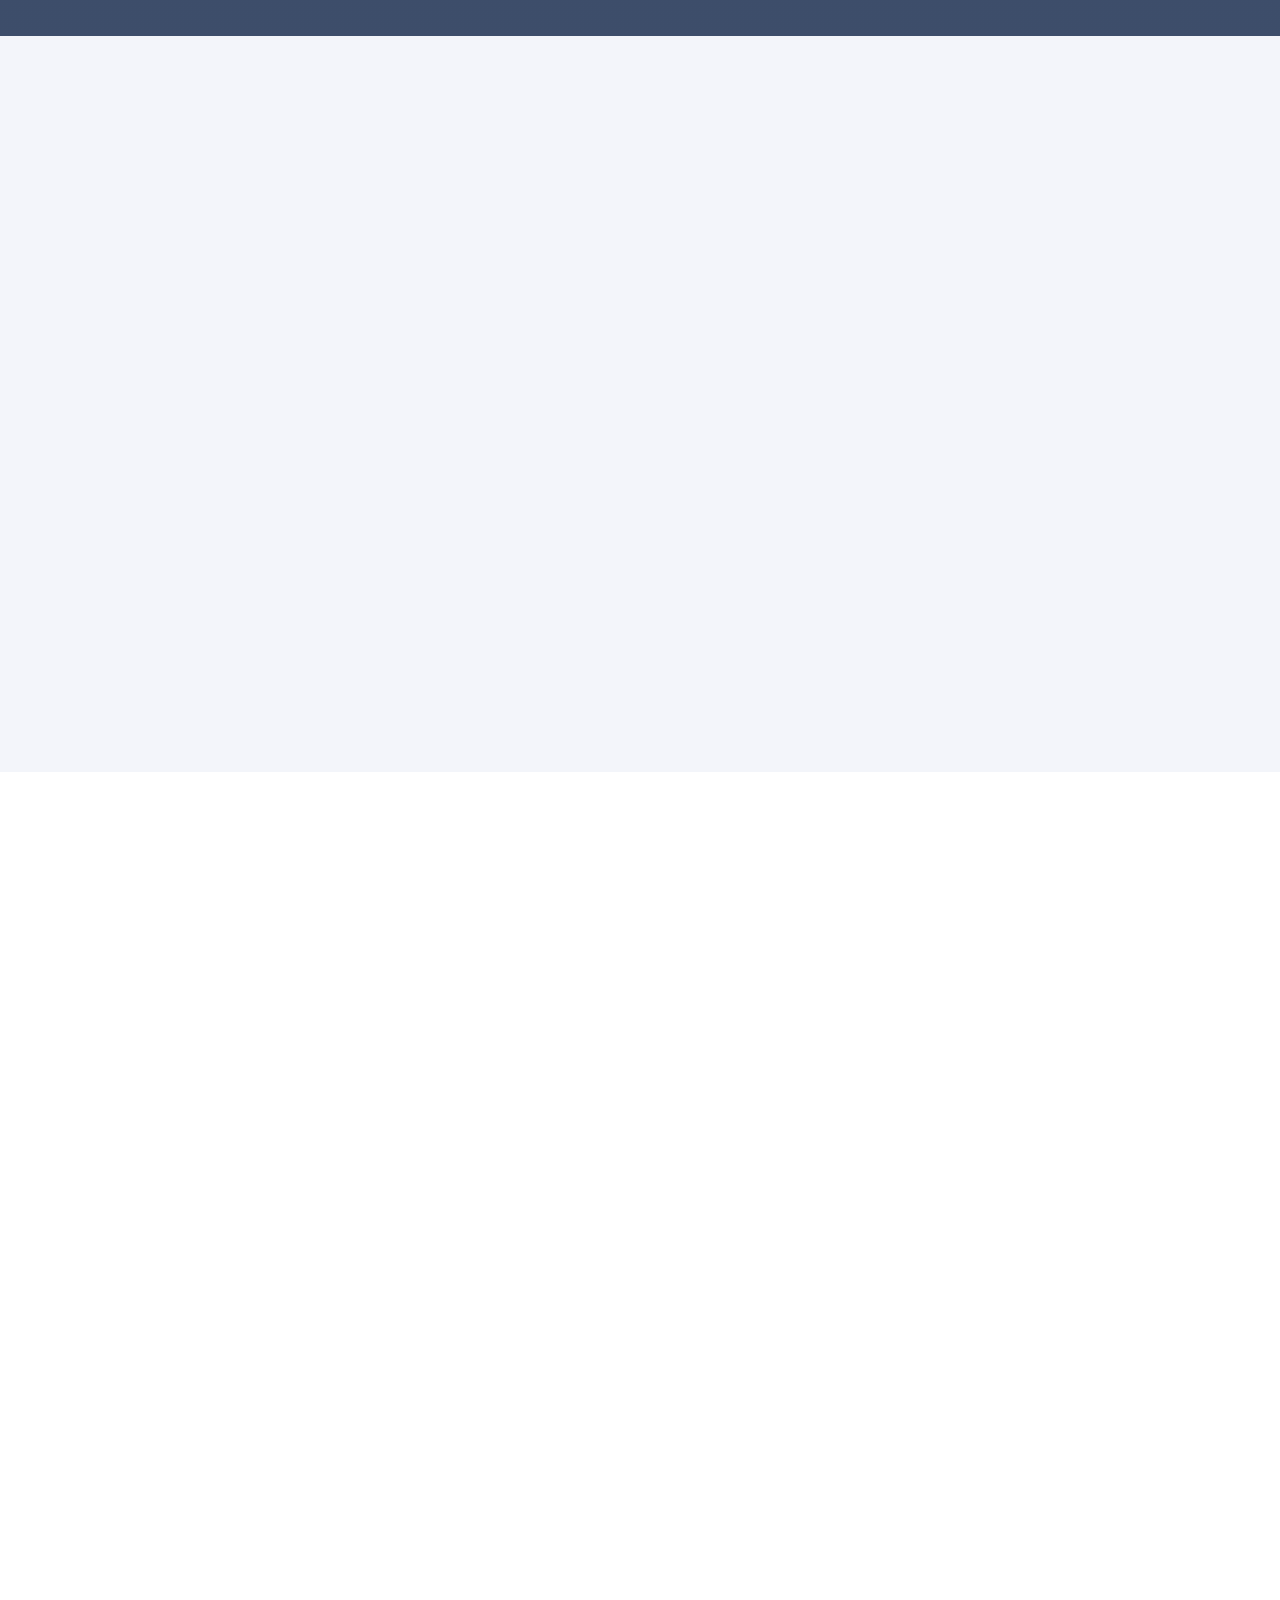
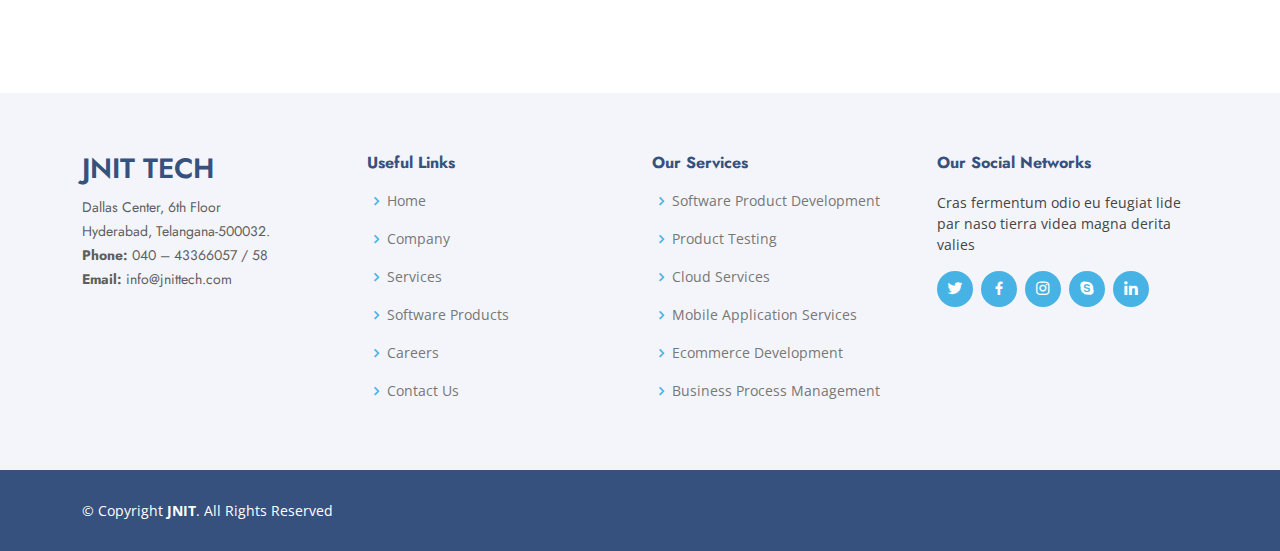
==== commit 46d87a2b: "new images" ====
--- a/index.html
+++ b/index.html
@@ -113,7 +113,7 @@
           <div class="col-lg-4 col-md-4 col-6 mt-4">
             <div class="row">
               <div class="col-2">
-                <i style="float: left; font-size: 50px; color: #47b2e4;" class="bx bxl-dribbble"></i>
+                <i style="float: left; font-size: 50px; color: #47b2e4;" class="bx bx-cog"></i>
               </div>
               <div class="col-10">
                 <div style="text-align: left;" class="icon-box">
@@ -129,7 +129,7 @@
           <div class="col-lg-4 col-md-4 col-6 mt-4">
             <div class="row">
               <div class="col-2">
-                <i style="float: left; font-size: 50px; color: #47b2e4;" class="bx bxl-dribbble"></i>
+                <i style="float: left; font-size: 50px; color: #47b2e4;" class="bx bx-bulb"></i>
               </div>
               <div class="col-10">
                 <div style="text-align: left;" class="icon-box">
@@ -145,7 +145,7 @@
           <div class="col-lg-4 col-md-4 col-6 mt-4">
             <div class="row">
               <div class="col-2">
-                <i style="float: left; font-size: 50px; color: #47b2e4;" class="bx bxl-dribbble"></i>
+                <i style="float: left; font-size: 50px; color: #47b2e4;" class="bx bx-laptop"></i>
               </div>
               <div class="col-10">
                 <div style="text-align: left;" class="icon-box">
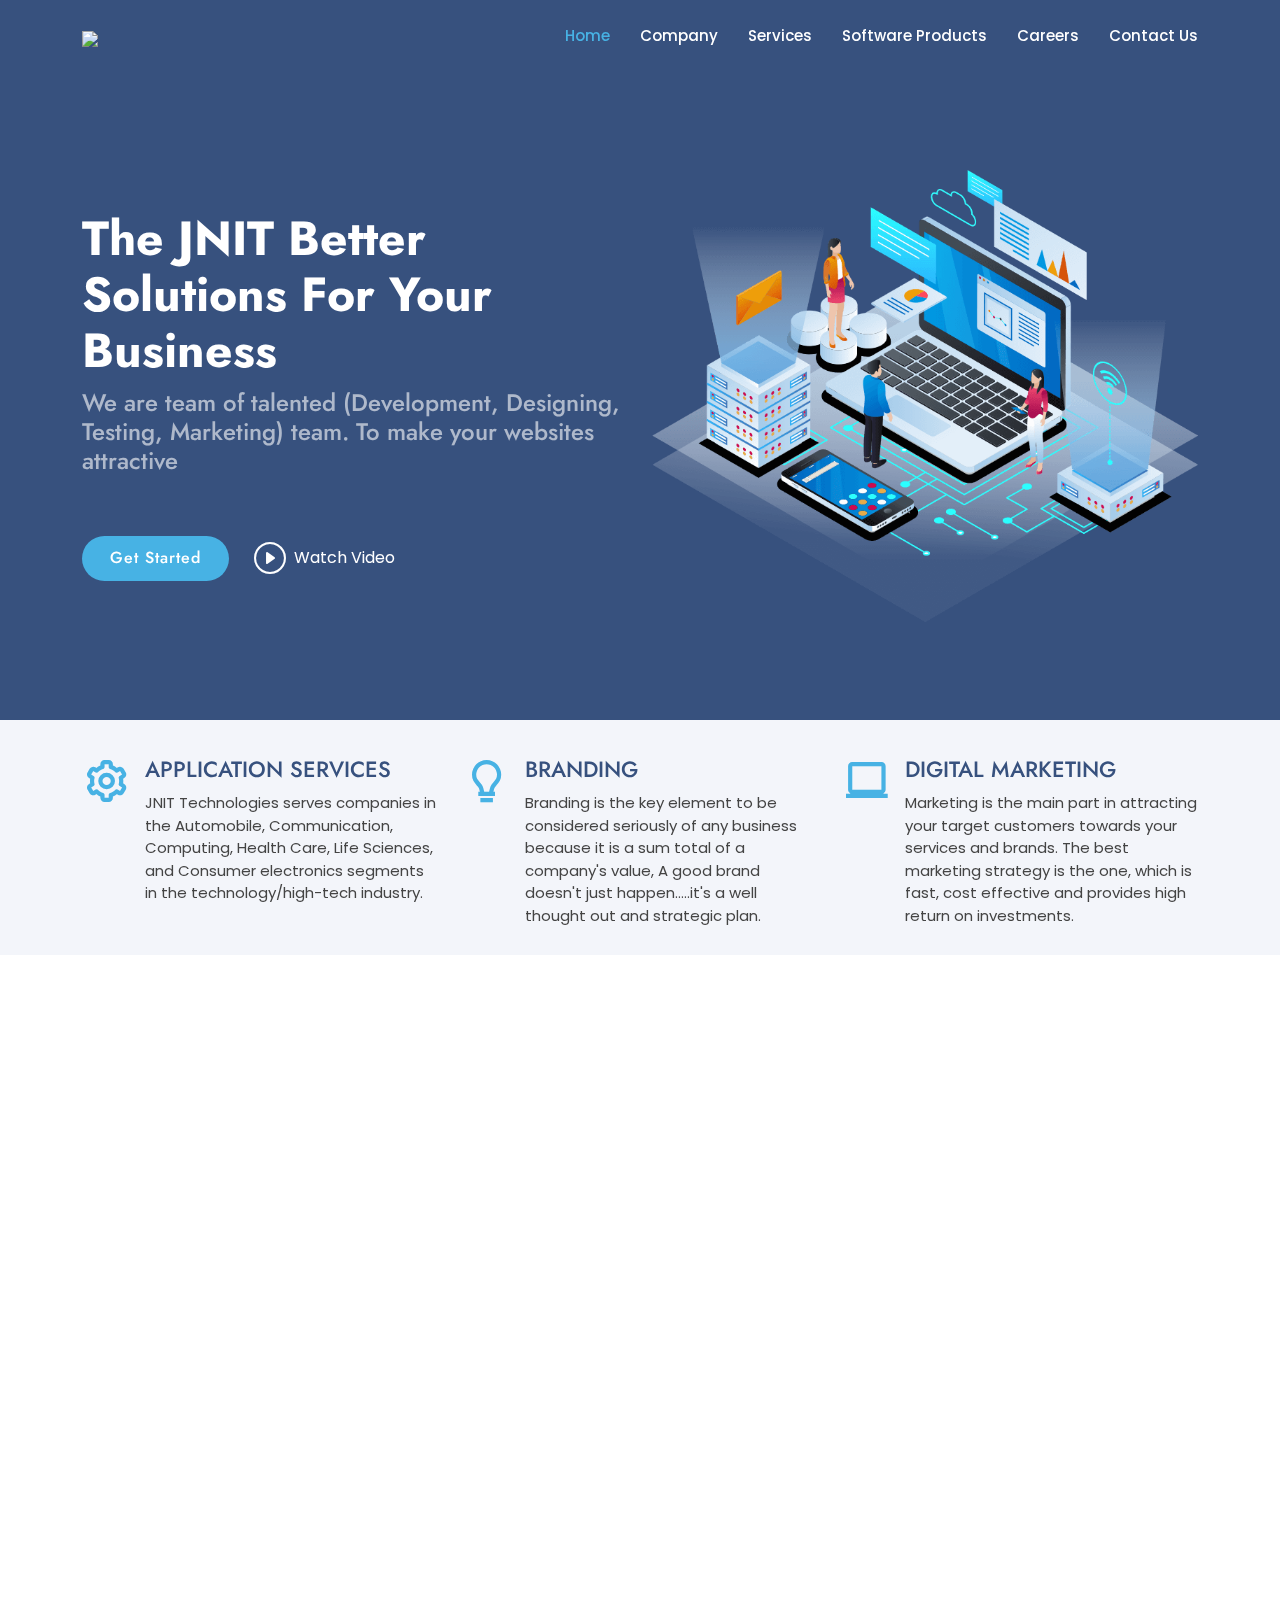
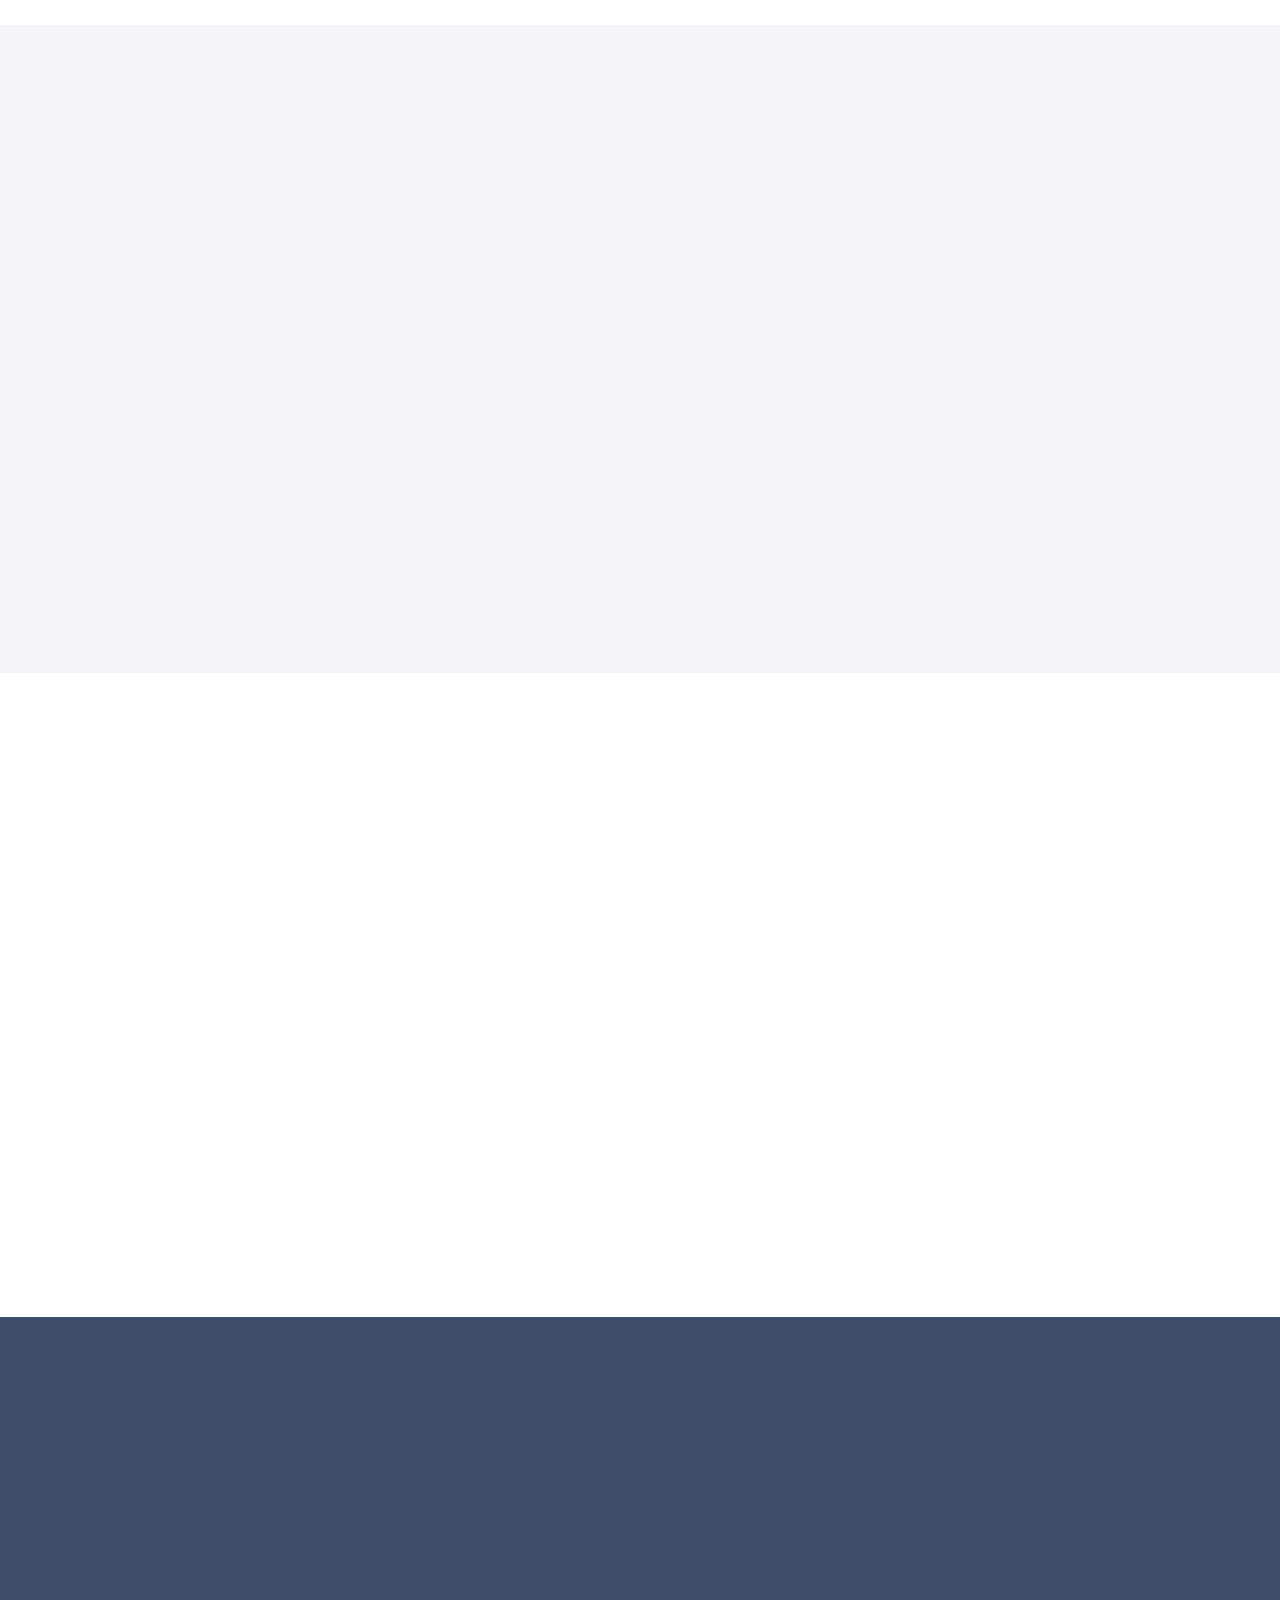
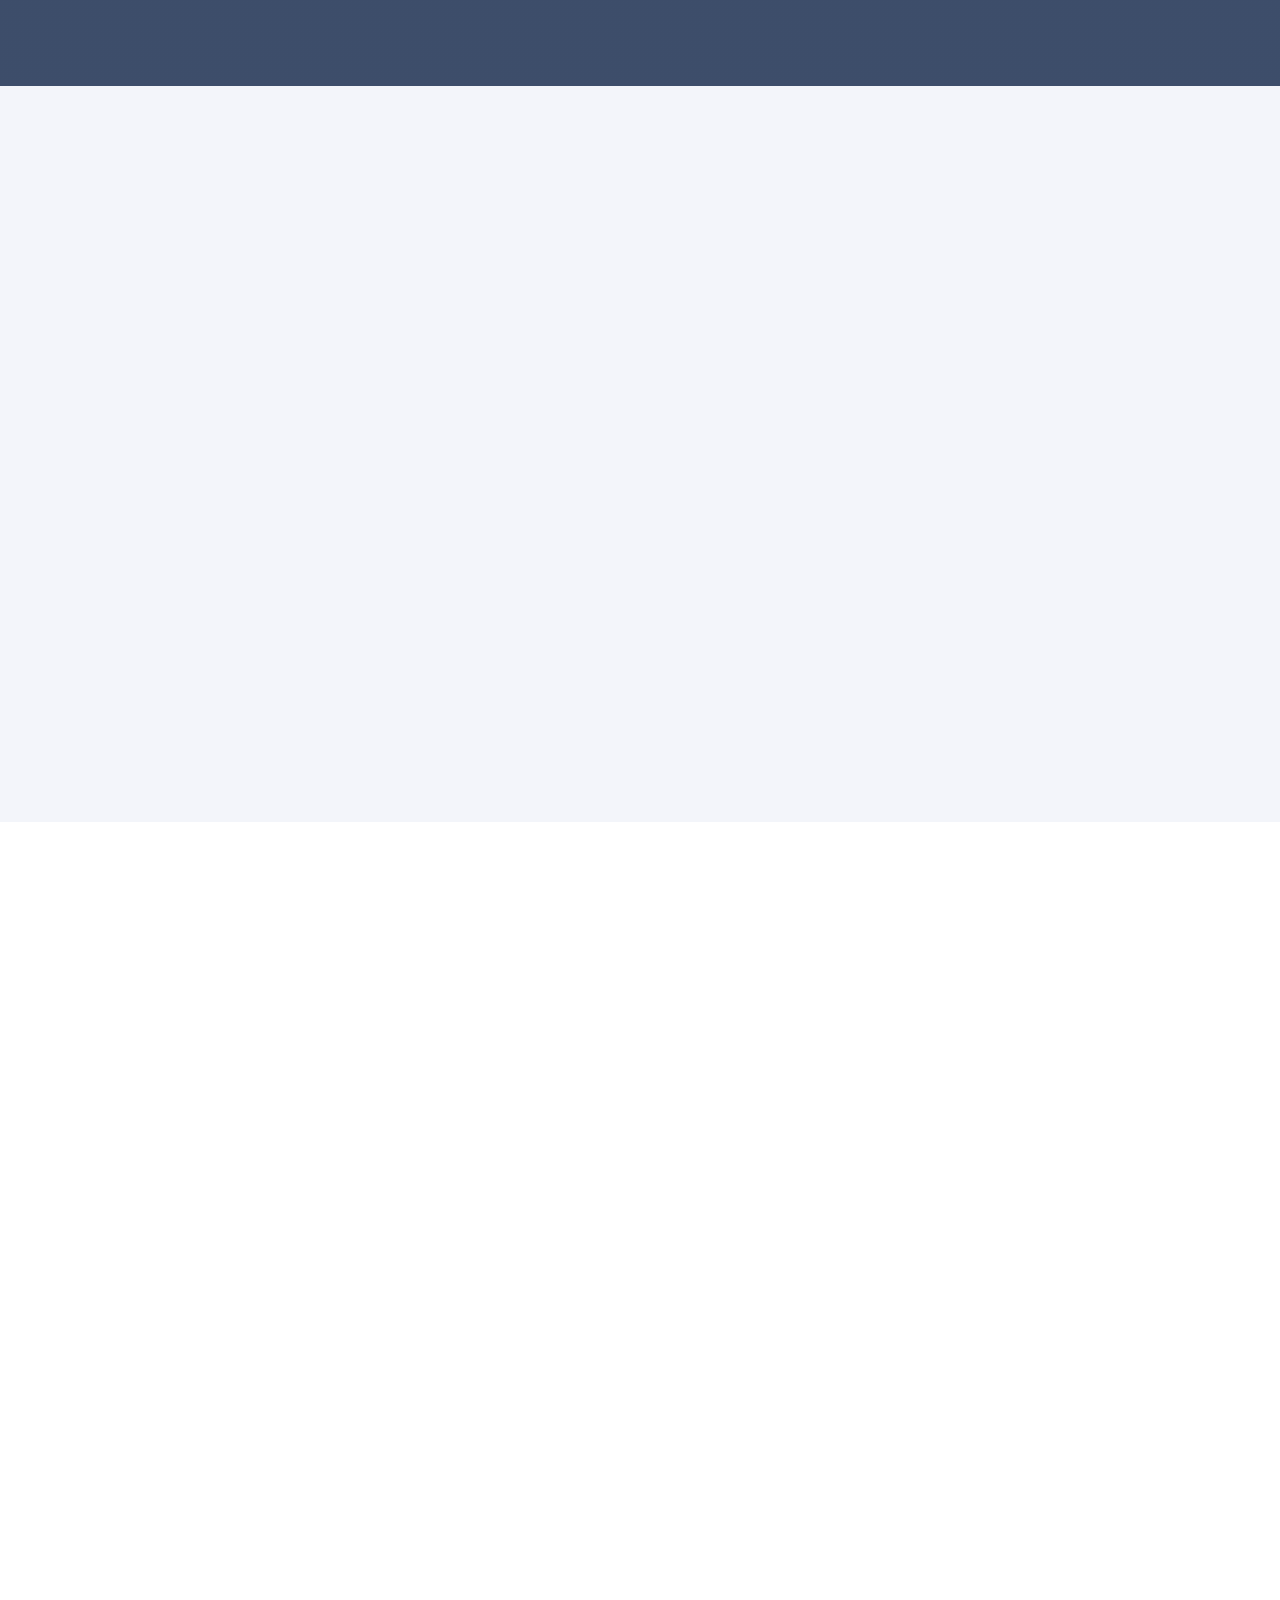
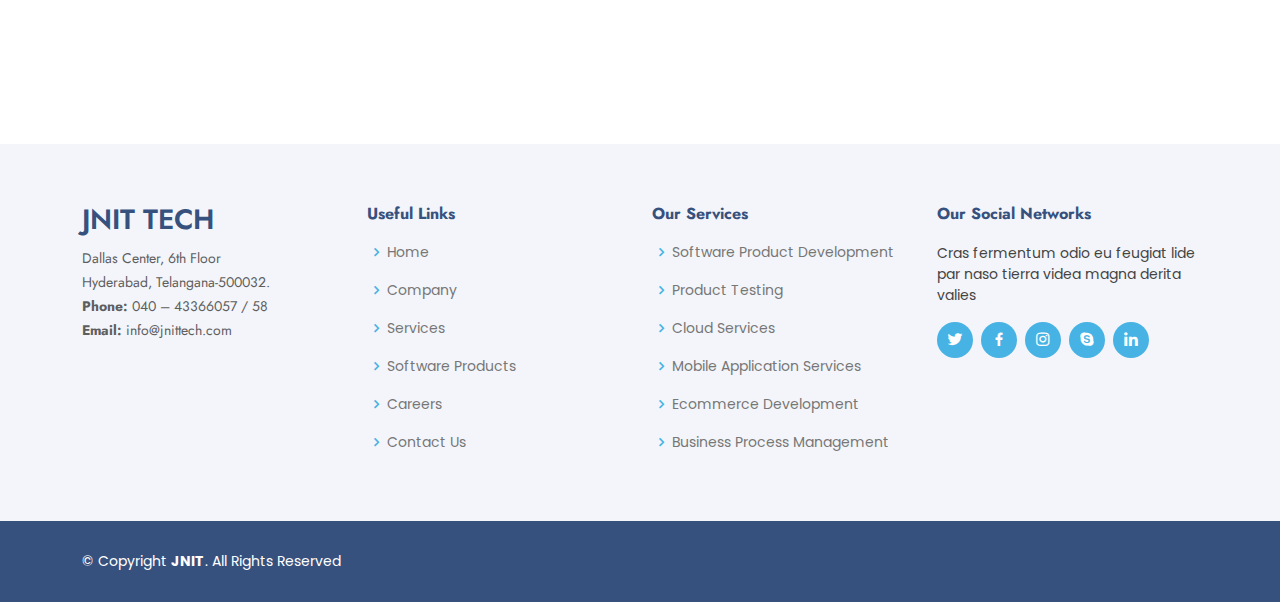
==== commit 5b63f8ee: "responsive done" ====
--- a/index.html
+++ b/index.html
@@ -110,7 +110,7 @@
 
         <div class="row" data-aos="zoom-in">
 
-          <div class="col-lg-4 col-md-4 col-6 mt-4">
+          <div class="col-md-4 col-sm-12 col-xs-12 mt-4">
             <div class="row">
               <div class="col-2">
                 <i style="float: left; font-size: 50px; color: #47b2e4;" class="bx bx-cog"></i>
@@ -126,7 +126,7 @@
             </div>
           </div>
 
-          <div class="col-lg-4 col-md-4 col-6 mt-4">
+          <div class="col-md-4 col-sm-12 col-xs-12 mt-4">
             <div class="row">
               <div class="col-2">
                 <i style="float: left; font-size: 50px; color: #47b2e4;" class="bx bx-bulb"></i>
@@ -142,7 +142,7 @@
             </div>
           </div>
 
-          <div class="col-lg-4 col-md-4 col-6 mt-4">
+          <div class="col-md-4 col-sm-12 col-xs-12 mt-4">
             <div class="row">
               <div class="col-2">
                 <i style="float: left; font-size: 50px; color: #47b2e4;" class="bx bx-laptop"></i>
--- a/assets/css/style.css
+++ b/assets/css/style.css
@@ -9,7 +9,8 @@
 # General
 --------------------------------------------------------------*/
 body {
-  font-family: "Open Sans", sans-serif;
+  /* font-family: "Open Sans", sans-serif; */
+  font-family: "Poppins", sans-serif;
   color: #444444;
 }
 
@@ -428,6 +429,9 @@
     font-size: 16px;
     padding: 10px 24px 11px 24px;
   }
+  .vert-tabs {
+    min-width: auto !important;
+  }
 }
 
 @-webkit-keyframes up-down {
@@ -1573,3 +1577,6 @@
     padding-top: 4px;
   }
 }
+.vert-tabs {
+  min-width: 300px;
+}